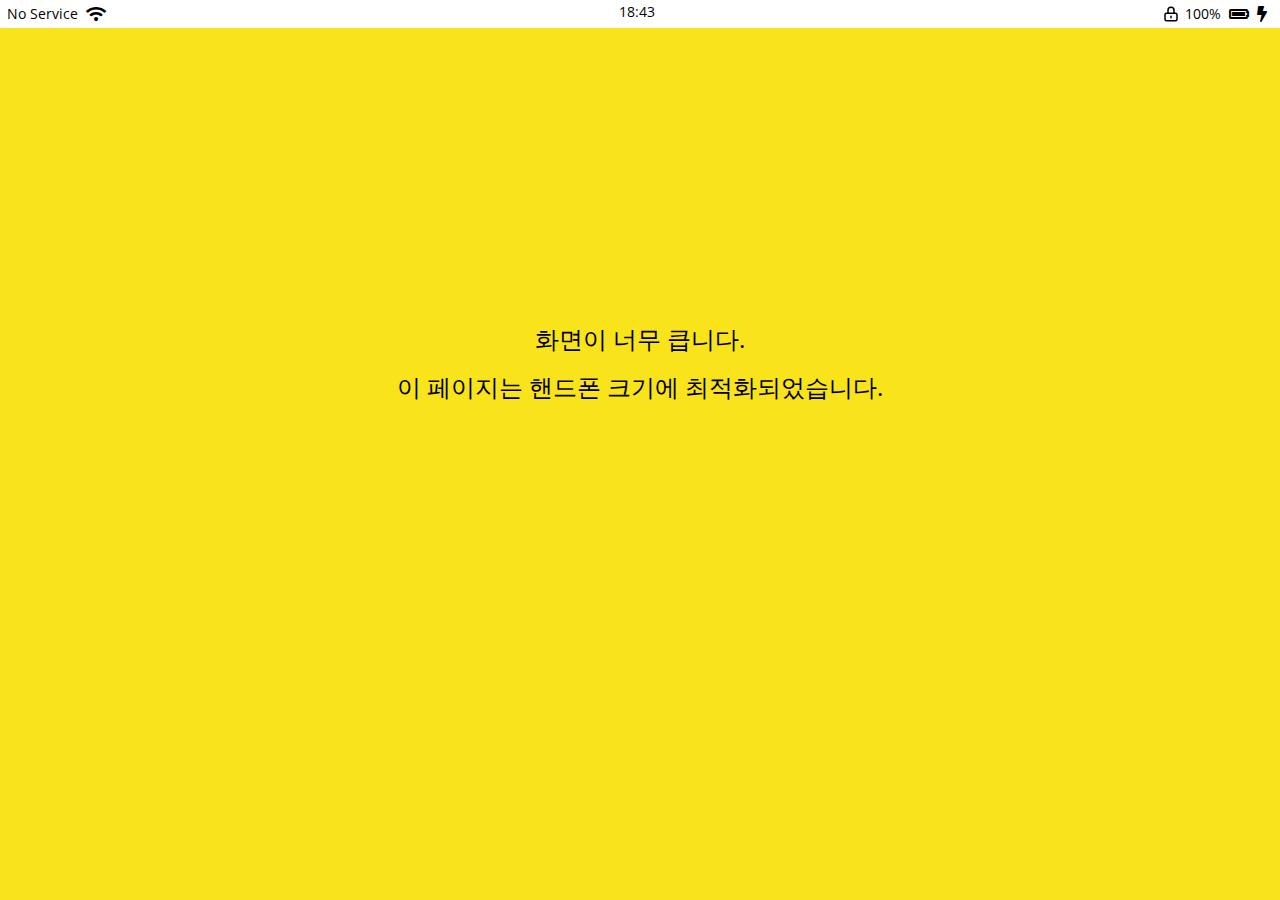
==== index.html @ 89715dbf "20210708 fontawesome css" ====
<!DOCTYPE html>
<html lang="en">
  <head>
    <meta charset="UTF-8" />
    <meta http-equiv="X-UA-Compatible" content="IE=edge" />
    <meta name="viewport" content="width=device-width, initial-scale=1.0" />
    <link rel="stylesheet" href="css/style.css" />
    <link href="fontawesome/css/all.css" rel="stylesheet" />
    <script defer src="fontawesome/js/all.js"></script>
    <title>Welcome to KekeoTalk</title>
  </head>
  <body>
    <div class="status-bar">
      <div>
        <span>No Service</span>
        <i class="fas fa-wifi"></i>
      </div>
      <div>
        <span>18:43</span>
      </div>
      <div>
        <svg
          class="w-6 h-6"
          fill="none"
          stroke="currentColor"
          viewBox="0 0 24 24"
          xmlns="http://www.w3.org/2000/svg"
        >
          <path
            stroke-linecap="round"
            stroke-linejoin="round"
            stroke-width="2"
            d="M12 15v2m-6 4h12a2 2 0 002-2v-6a2 2 0 00-2-2H6a2 2 0 00-2 2v6a2 2 0 002 2zm10-10V7a4 4 0 00-8 0v4h8z"
          ></path>
        </svg>
        <span>100%</span>
        <i class="fas fa-battery-full"></i>
        <i class="fas fa-bolt"></i>
      </div>
    </div>
    <header class="welcome-header">
      <h1 class="welcome-header__title">Welcome to KekeoTalk</h1>
      <p class="welcome-header__text">
        If you have a Kekeo Account,<br />
        log in with your email or phone number
      </p>
    </header>
    <form class="welcome-form" action="friends.html" method="GET">
      <input
        name="username"
        class="welcome-form__text welcome-form__name"
        type="text"
        placeholder="아무거나 입력하세요 (Test Page)"
      />
      <input
        name="password"
        class="welcome-form__text welcome-form__password"
        type="password"
        placeholder="Password"
        required
      />
      <input
        class="welcome-form__btn welcome-form__submit"
        type="submit"
        value="Log In"
      />
      <input
        class="welcome-form__btn welcome-form__signup"
        type="button"
        value="Sign Up"
        onclick="window.open('#','_self')"
        ;
      />
      <a class="welcome-form__find" href="#">Find Kekeo Account or Password</a>
    </form>
    <div class="toobig">
      <span
        >화면이 너무 큽니다.<br />
        이 페이지는 핸드폰 크기에 최적화되었습니다.</span
      >
    </div>
  </body>
</html>
---- css/style.css ----
@import url("https://fonts.googleapis.com/css2?family=Open+Sans&display=swap");
@import "reset.css";
@import "status-bar.css";
@import "nav.css";
@import "welcome.css";
@import "friends.css";
@import "chats.css";
@import "search.css";
@import "more.css";
@import "settings.css";
@import "chatscreen.css";

body {
  font-family: "Open Sans", sans-serif;
  height: 100vh;
  display: flex;
  flex-direction: column;
  -webkit-tap-highlight-color: transparent;
}
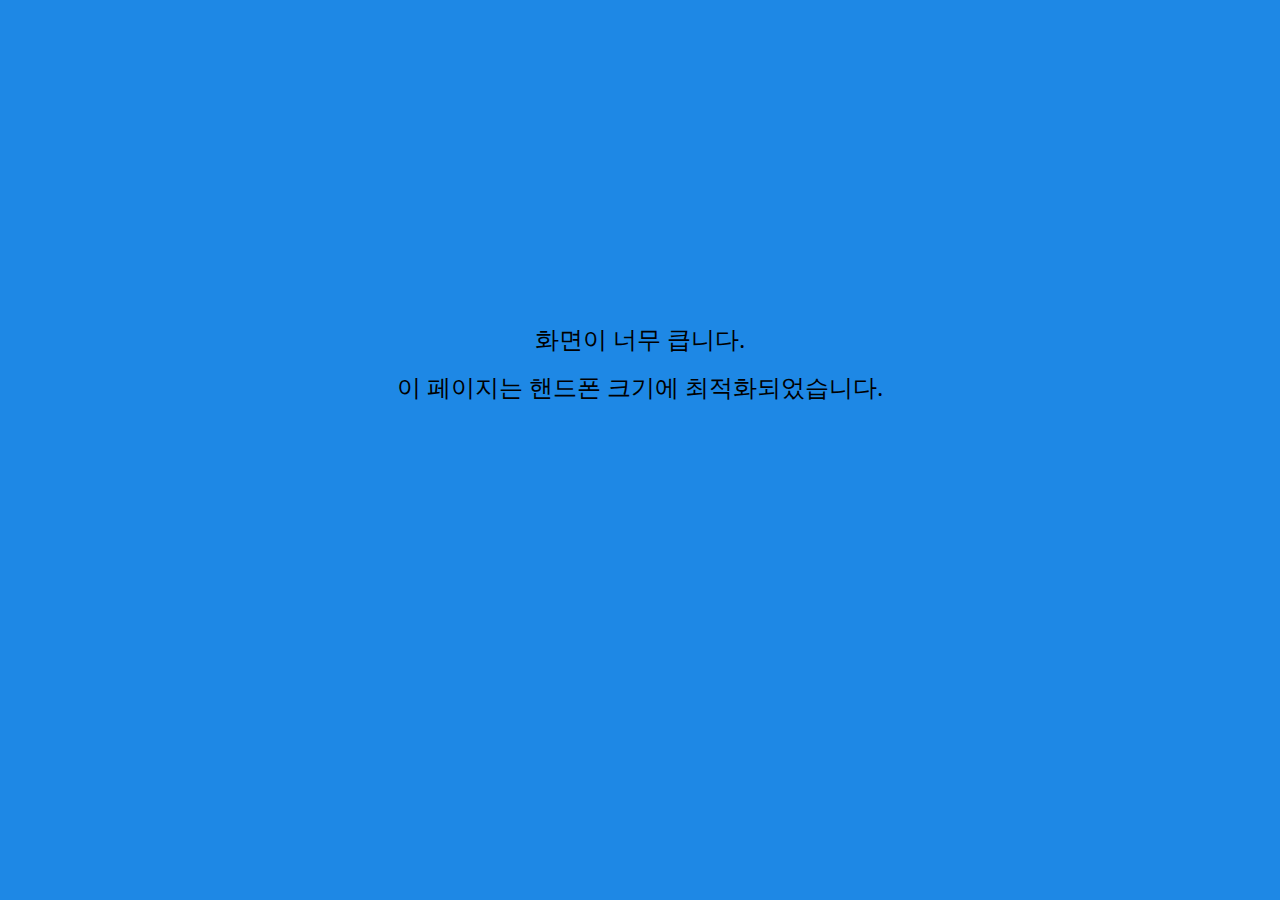
==== commit 2cf64099: "20210718 pockettalk" ====
--- a/index.html
+++ b/index.html
@@ -7,7 +7,7 @@
     <link rel="stylesheet" href="css/style.css" />
     <link href="fontawesome/css/all.css" rel="stylesheet" />
     <script defer src="fontawesome/js/all.js"></script>
-    <title>Welcome to KekeoTalk</title>
+    <title>Welcome to PocketTalk</title>
   </head>
   <body>
     <div class="status-bar">
@@ -39,9 +39,9 @@
       </div>
     </div>
     <header class="welcome-header">
-      <h1 class="welcome-header__title">Welcome to KekeoTalk</h1>
+      <h1 class="welcome-header__title">Welcome to PocketTalk</h1>
       <p class="welcome-header__text">
-        If you have a Kekeo Account,<br />
+        If you have a Pocket Account,<br />
         log in with your email or phone number
       </p>
     </header>
@@ -71,7 +71,7 @@
         onclick="window.open('#','_self')"
         ;
       />
-      <a class="welcome-form__find" href="#">Find Kekeo Account or Password</a>
+      <a class="welcome-form__find" href="#">Find Pocket Account or Password</a>
     </form>
     <div class="toobig">
       <span
--- a/css/style.css
+++ b/css/style.css
@@ -1,4 +1,5 @@
 @import url("https://fonts.googleapis.com/css2?family=Open+Sans&display=swap");
+@import "variable.css";
 @import "reset.css";
 @import "status-bar.css";
 @import "nav.css";
